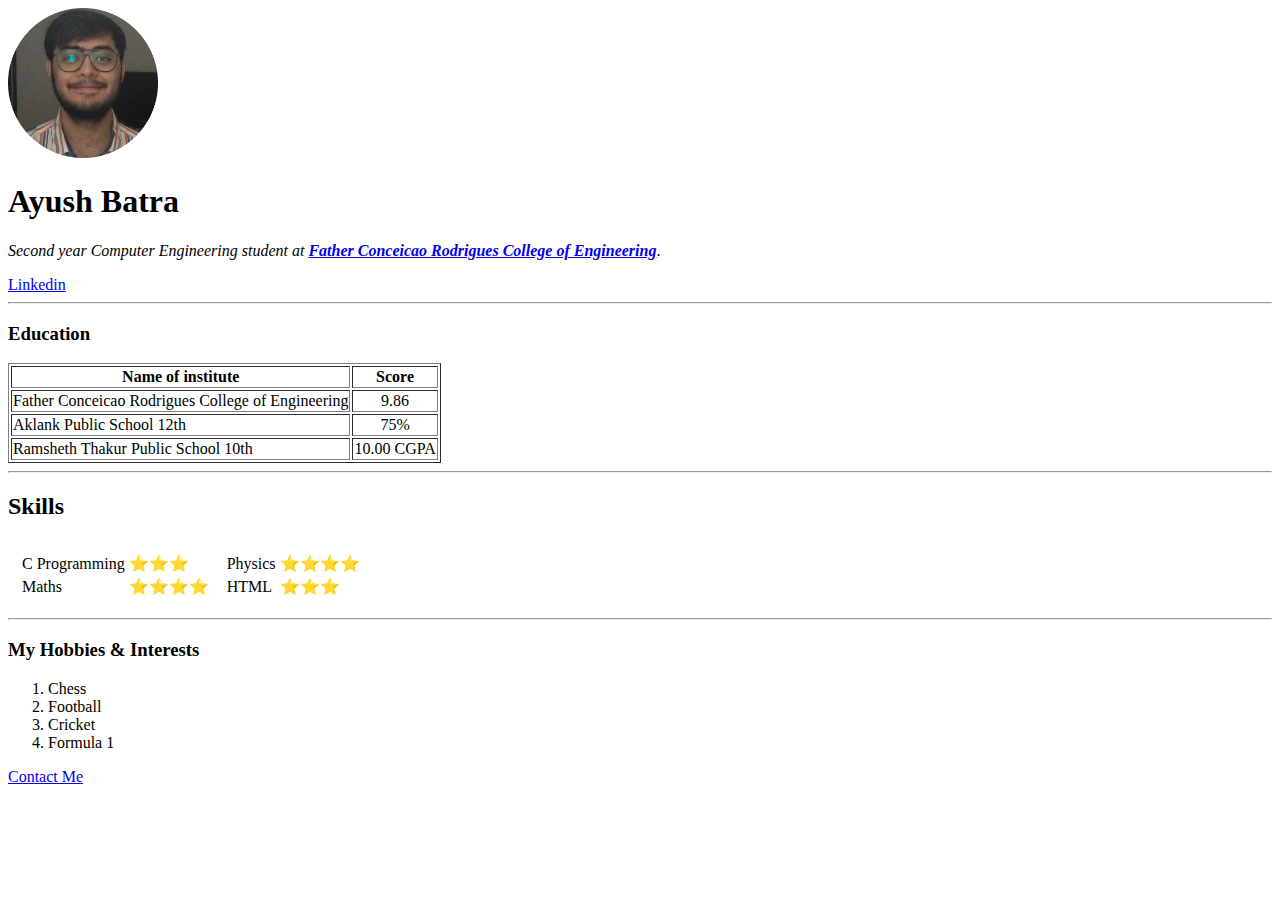
==== index.html @ 10b81f07 "Add files via upload" ====
<!DOCTYPE html>
<html lang="en" dir="ltr">

<head>
  <meta charset="utf-8">
  <title>Ayush's Personal Site</title>
</head>

<body>
  <img src="images/Ayush Batra.jpg" alt="Photo of Ayush Batra" height=150>
  <h1>Ayush Batra</h1>
  <p><em>Second year Computer Engineering student at <strong><a href="http://www.frcrce.ac.in/">Father Conceicao Rodrigues College of Engineering</a></strong></em>.</p>
  <a href="https://www.linkedin.com/in/ayush-batra-42b68a214/">Linkedin</a>
  <hr />
  <h3>Education</h3>
  <table border="1">
    <thead>
      <tr>
        <th>Name of institute</th>
        <th>Score</th>
      </tr>
    </thead>
    <tbody>
      <tr>
        <td>Father Conceicao Rodrigues College of Engineering</td>
        <td align="center">9.86</td>
      </tr>
      <tr>
        <td>Aklank Public School 12th</td>
        <td align="center">75%</td>
      </tr>
      <tr>
        <td>Ramsheth Thakur Public School 10th</td>
        <td align="center">10.00 CGPA</td>
      </tr>
    </tbody>
  </table>
  <hr>
  <h2>Skills</h2>
  <table cellspacing="10">
    <tr>
      <td>
        <table>
          <tr>
              <td>C Programming</td>
              <td>⭐⭐⭐</td>
          </tr>
          <tr>
            <td>Maths</td>
            <td>⭐⭐⭐⭐</td>
          </tr>
        </table>
      </td>
      <td>
        <table>
          <tr>
              <td>Physics</td>
              <td>⭐⭐⭐⭐</td>
          </tr>
          <tr>
            <td>HTML</td>
            <td>⭐⭐⭐</td>
          </tr>
        </table>
      </td>
    </tr>
  </table>
  <hr>
  <h3>My Hobbies & Interests</h3>
  <ol>
    <li>Chess</li>
    <li>Football</li>
    <li>Cricket</li>
    <li>Formula 1</li>
  </ol>
  <a href="contact.html">Contact Me</a>
</body>

</html>
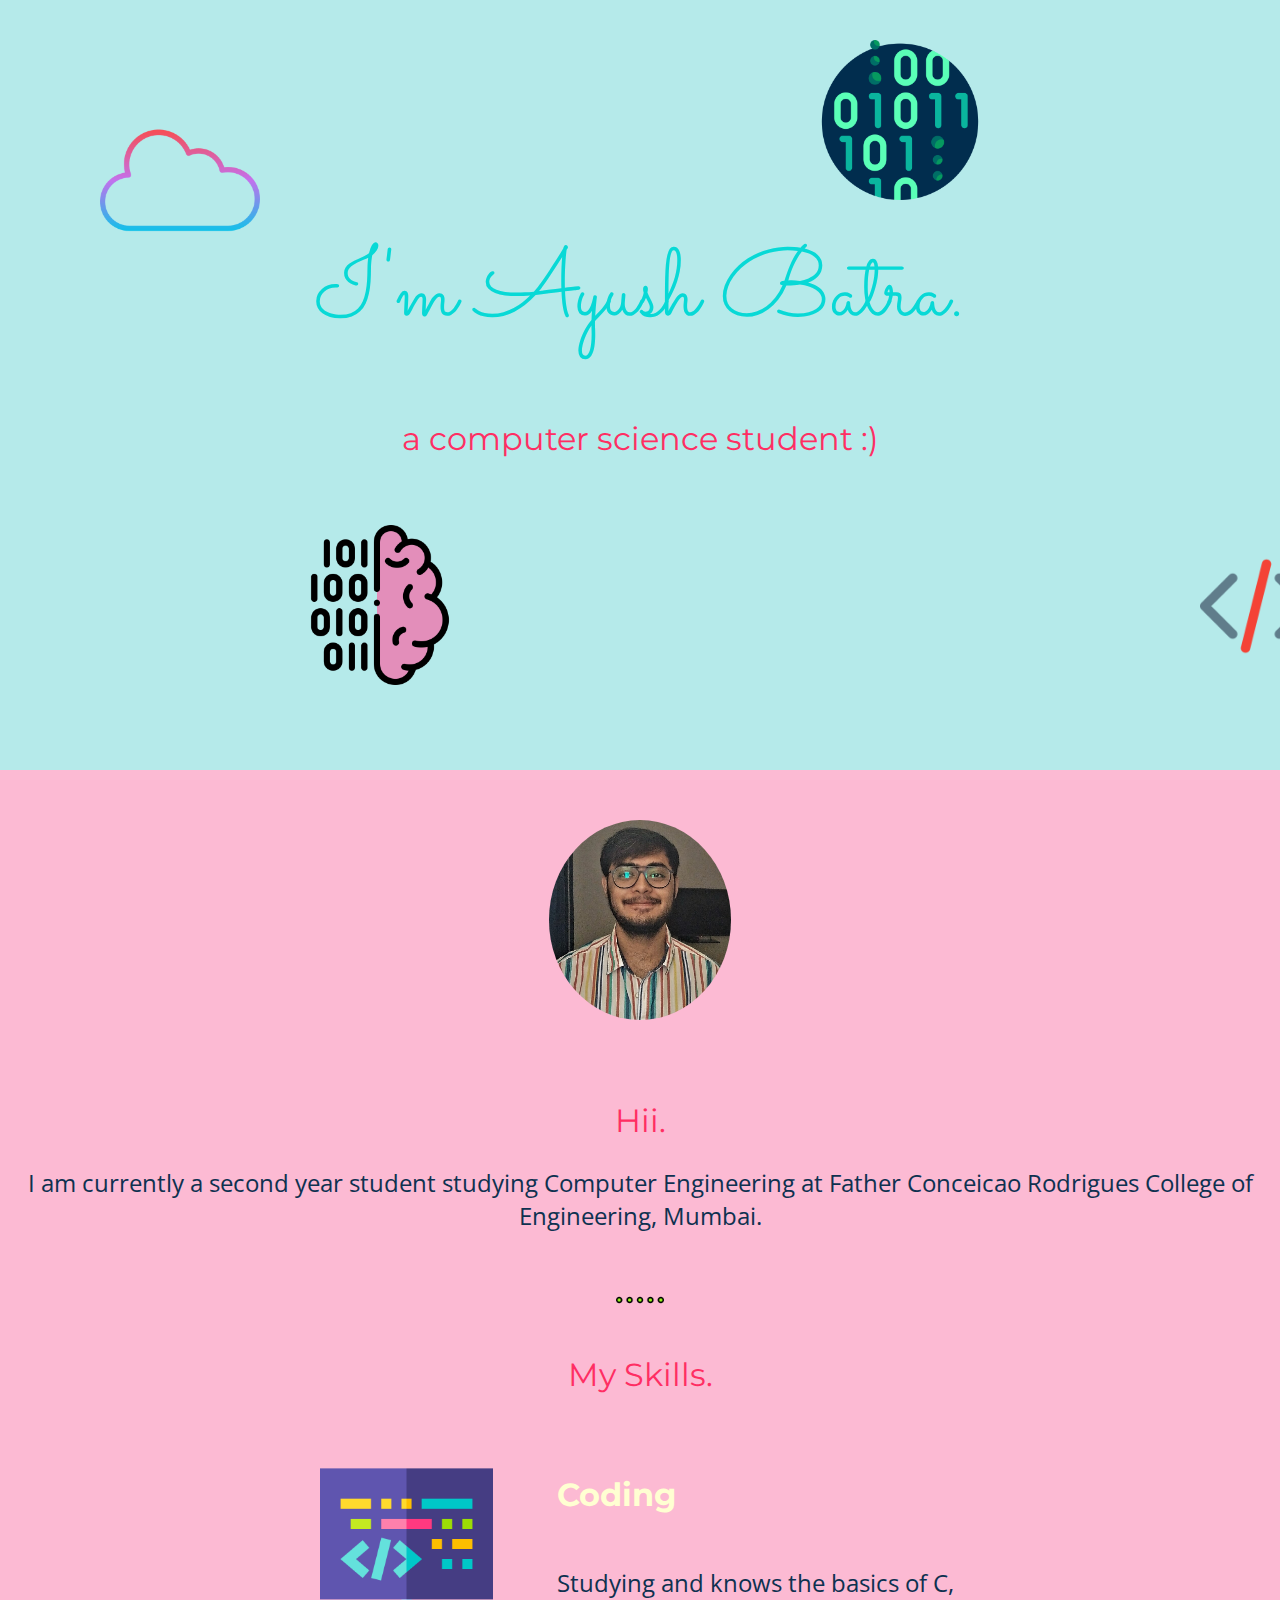
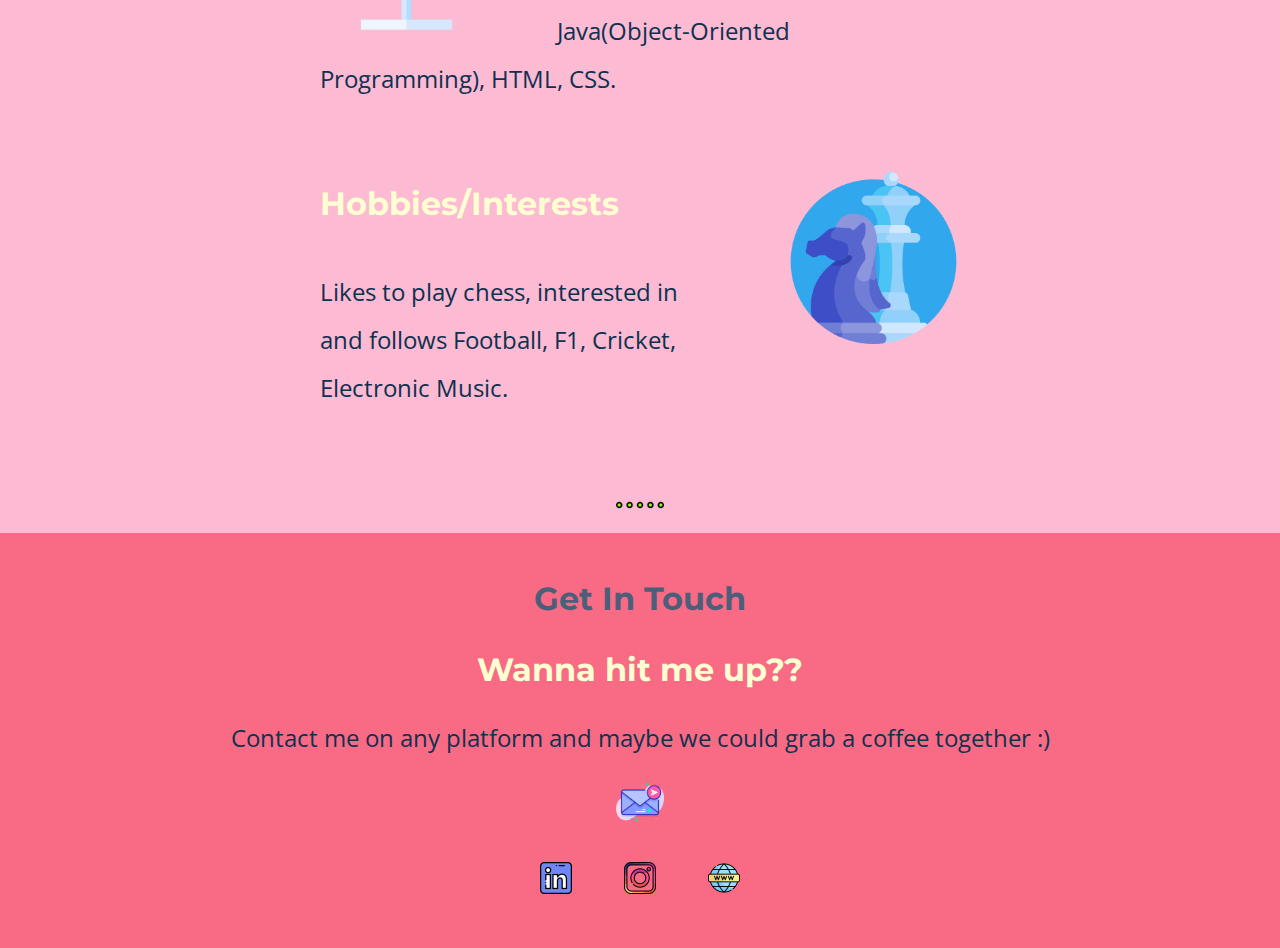
==== commit a0691e0b: "Add files via upload" ====
--- a/index.html
+++ b/index.html
@@ -2,78 +2,63 @@
 <html lang="en" dir="ltr">
 
 <head>
+  <link rel="stylesheet" href="css/styles.css">
+  <link rel="icon" href="favicon.ico">
+  <link rel="preconnect" href="https://fonts.googleapis.com">
+  <link rel="preconnect" href="https://fonts.gstatic.com" crossorigin>
+<link href="https://fonts.googleapis.com/css2?family=Open+Sans+Condensed:wght@300&display=swap" rel="stylesheet">
+  <link href="https://fonts.googleapis.com/css2?family=Merriweather:wght@300&family=Montserrat:ital,wght@1,300&family=Sacramento&display=swap" rel="stylesheet">
   <meta charset="utf-8">
-  <title>Ayush's Personal Site</title>
+  <title>Ayush Batra</title>
 </head>
 
 <body>
-  <img src="images/Ayush Batra.jpg" alt="Photo of Ayush Batra" height=150>
-  <h1>Ayush Batra</h1>
-  <p><em>Second year Computer Engineering student at <strong><a href="http://www.frcrce.ac.in/">Father Conceicao Rodrigues College of Engineering</a></strong></em>.</p>
-  <a href="https://www.linkedin.com/in/ayush-batra-42b68a214/">Linkedin</a>
-  <hr />
-  <h3>Education</h3>
-  <table border="1">
-    <thead>
-      <tr>
-        <th>Name of institute</th>
-        <th>Score</th>
-      </tr>
-    </thead>
-    <tbody>
-      <tr>
-        <td>Father Conceicao Rodrigues College of Engineering</td>
-        <td align="center">9.86</td>
-      </tr>
-      <tr>
-        <td>Aklank Public School 12th</td>
-        <td align="center">75%</td>
-      </tr>
-      <tr>
-        <td>Ramsheth Thakur Public School 10th</td>
-        <td align="center">10.00 CGPA</td>
-      </tr>
-    </tbody>
-  </table>
-  <hr>
-  <h2>Skills</h2>
-  <table cellspacing="10">
-    <tr>
-      <td>
-        <table>
-          <tr>
-              <td>C Programming</td>
-              <td>⭐⭐⭐</td>
-          </tr>
-          <tr>
-            <td>Maths</td>
-            <td>⭐⭐⭐⭐</td>
-          </tr>
-        </table>
-      </td>
-      <td>
-        <table>
-          <tr>
-              <td>Physics</td>
-              <td>⭐⭐⭐⭐</td>
-          </tr>
-          <tr>
-            <td>HTML</td>
-            <td>⭐⭐⭐</td>
-          </tr>
-        </table>
-      </td>
-    </tr>
-  </table>
-  <hr>
-  <h3>My Hobbies & Interests</h3>
-  <ol>
-    <li>Chess</li>
-    <li>Football</li>
-    <li>Cricket</li>
-    <li>Formula 1</li>
-  </ol>
-  <a href="contact.html">Contact Me</a>
+  <div class="top-container">
+    <img class="binary" src="images/binary-code.png" alt="binary-img">
+    <h1>I'm Ayush Batra.</h1>
+    <h2>a computer science student :)</h2>
+    <img class="binary_1" src="images/binary-code(1).png" alt="binary-1-img">
+    <img class="binary_2" src="images/code.png" alt="code-img">
+    <img class="cloud" src="images/cloud.png" alt="cloud-img">
+  </div>
+  <div class="middle-container">
+    <div class="profile">
+      <img class="profile-photo" src="images/Ayush.jpg" alt="img-ayush">
+      <h2>Hii.</h2>
+      <p>I am currently a second year student studying Computer Engineering at Father Conceicao Rodrigues College of Engineering, Mumbai.</p>
+    </div>
+    <br>
+    <div class="skills">
+      <img class="dots" src="images/more.png" alt="dots-img">
+      <h2>My Skills.</h2>
+      <div class="skill-row">
+        <img class="coding-photo" src="images/coding.png" alt="img-code">
+        <h3>Coding</h3>
+        <p>Studying and knows the basics of C, Java(Object-Oriented Programming), HTML, CSS.</p>
+      </div>
+      <div class="skill-row">
+        <img class="chess-photo" src="images/chess.png" alt="chess-img">
+        <h3>Hobbies/Interests</h3>
+        <p>Likes to play chess, interested in and follows Football, F1, Cricket, Electronic Music.</p>
+      </div>
+    </div>
+          <img class="dots" src="images/more.png" alt="dots-img">
+    <div class="contact-me">
+      <br>
+      <h2 class="get-in-touch">Get In Touch</h2>
+      <h3>Wanna hit me up??</h3>
+      <p>Contact me on any platform and maybe we could grab a coffee together :)</p>
+      <a class="btn" href="mailto:bayush403@gmail.com"><img class="mail-photo" src="images/message.png" alt="img-mail"></a>
+    </div>
+  </div>
+
+
+  <div class="bottom-container">
+    <a class="footer-link" href="https://www.linkedin.com/in/ayush-batra-42b68a214/"><img class="linkedin-photo" src="images/linkedin.png" alt="img-linkedin"></a>
+    <a class="footer-link" href="https://www.instagram.com/for.lack.of.a.name/"><img class="instagram-photo" src="images/instagram.png" alt="img-instagram"></a>
+    <a class="footer-link" href="https://bayush403.github.io/cv/"><img class="website-photo" src="images/world-wide-web.png" alt="img-website"></a>
+  </div>
+
 </body>
 
 </html>
--- a/css/styles.css
+++ b/css/styles.css
@@ -0,0 +1,132 @@
+h1 {
+  font-family: 'Sacramento', cursive;
+  font-size: 6rem;
+  margin: 100px auto 0 auto;
+  color: #08D9D6;
+  font-weight: lighter;
+  line-height: 2;
+}
+
+body {
+  margin: 0;
+  text-align: center;
+  font-family: 'Merriweather', serif;
+  background-color: #FCBAD3;
+}
+
+h2 {
+  font-family: 'Montserrat', sans-serif;
+  font-size: 2rem;
+  color: #FF2E63;
+  font-weight: normal;
+}
+
+h3 {
+  font-family: 'Montserrat', sans-serif;
+  color: #FFFFD2;
+  font-size: 2rem;
+}
+
+p{
+  color: #0E3150;
+  font-family: 'Open Sans Condensed', sans-serif;
+  font-size: 1.5rem;
+}
+
+.top-container {
+  padding-top: 100px;
+  background-color: #B5EAEA;
+  position: relative;
+  height: 670px;
+}
+
+.binary_1 {
+  position: absolute;
+  left: 300px;
+  height: 10rem;
+  top:525px
+}
+
+.binary {
+  position: absolute;
+  top: 40px;
+  right: 300px;
+  height: 10rem;
+}
+
+.binary_2 {
+  position: absolute;
+  left: 1200px;
+  height: 7rem;
+  top:550px
+}
+
+.profile-photo {
+  padding: 50px;
+  height: 200px;
+  border-radius: 50%;
+}
+
+.coding-photo {
+  margin-right: 10%;
+  width: 27%;
+  float: left;
+}
+
+.chess-photo {
+  width: 27%;
+  margin-left: 10%;
+  float: right;
+}
+
+.skill-row {
+  width: 50%;
+  margin:69px auto 69px;
+  text-align: left;
+  line-height: 2;
+}
+
+.contact-me{
+  background-color: #f96b85;
+}
+
+.bottom-container{
+  background-color: #f96b85;
+  margin: 0;
+  padding-bottom: 50px;
+}
+
+.get-in-touch{
+  color: #4c5f7a;
+  font-weight: bold;
+}
+
+.linkedin-photo{
+  width: 2rem;
+}
+
+.instagram-photo{
+  width: 2rem;
+    margin-left: 3rem;
+}
+
+.website-photo{
+  width: 2rem;
+    margin-left: 3rem;
+}
+
+.mail-photo{
+  width: 3rem;
+  margin-bottom: 2rem;
+}
+
+.dots{
+  width: 3rem;
+}
+
+.cloud{
+  position: absolute;
+  left: 100px;
+  height: 10rem;
+  top:100px
+}
